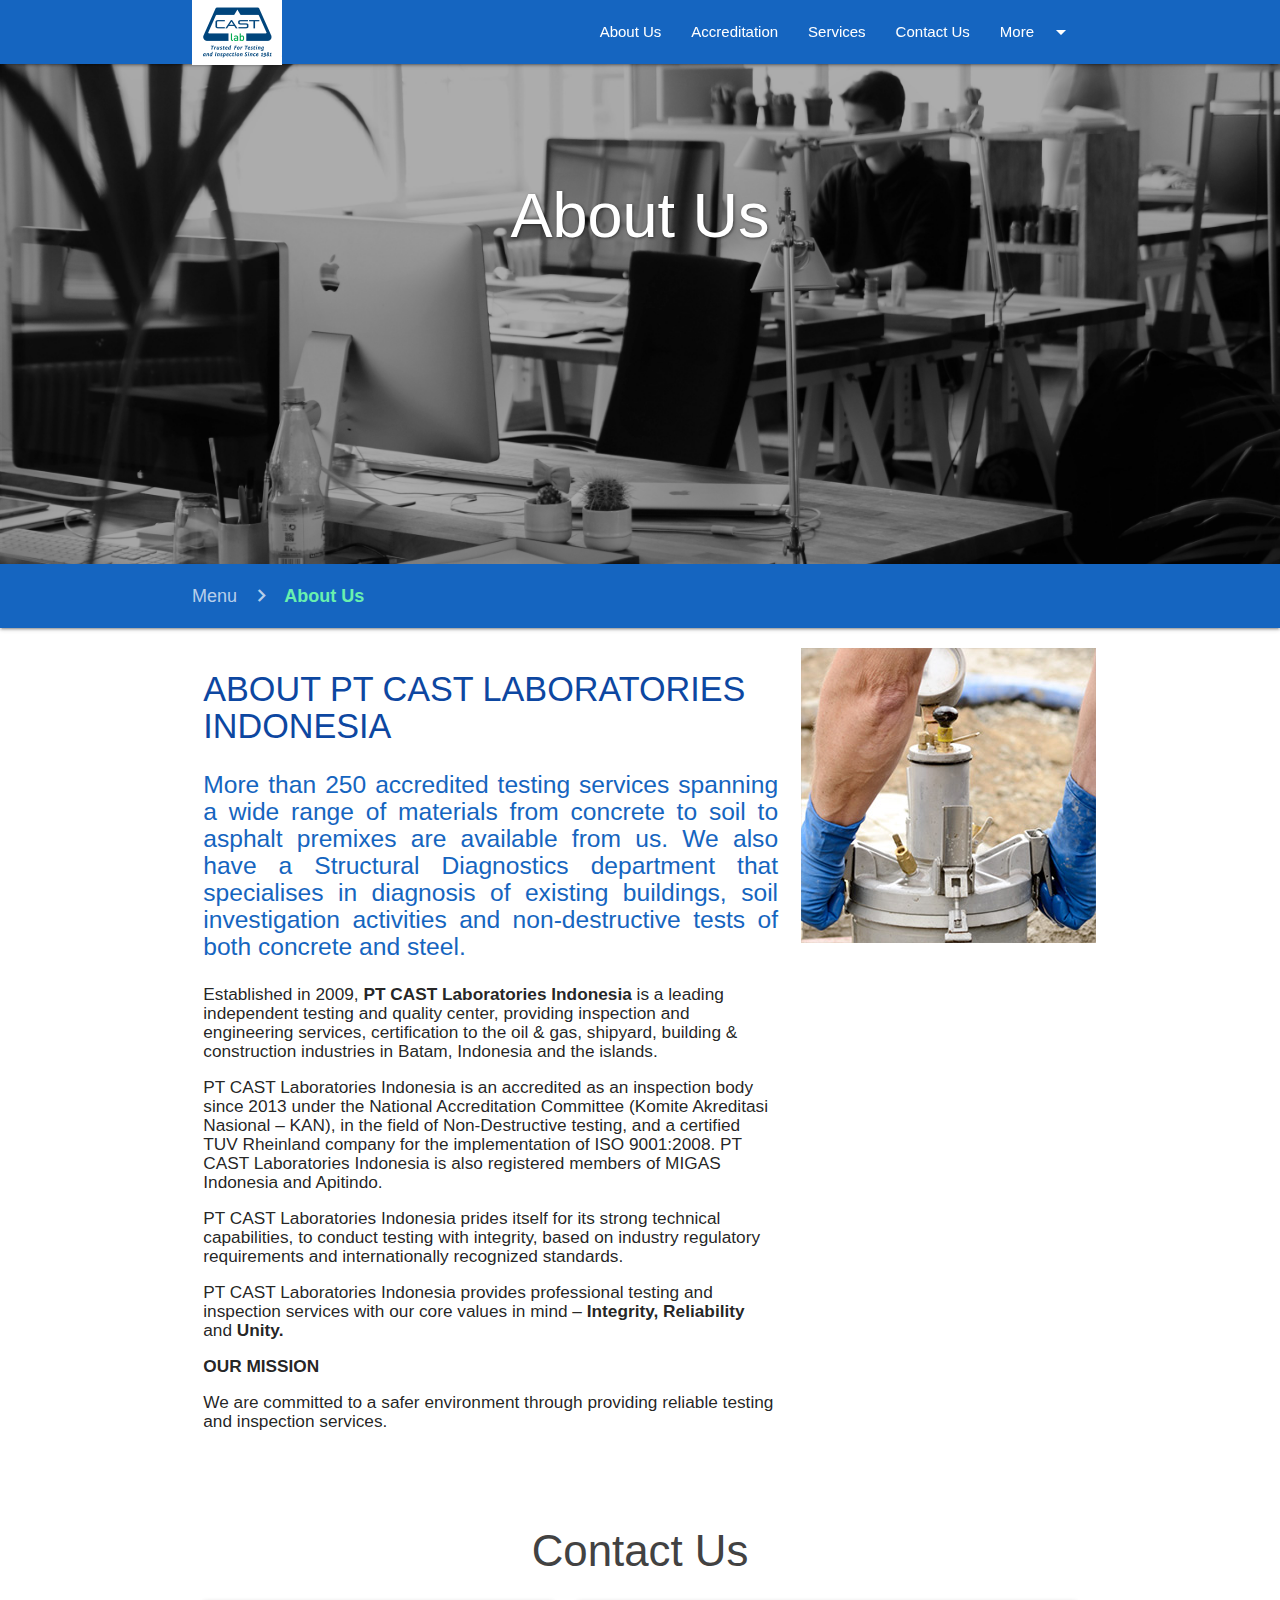
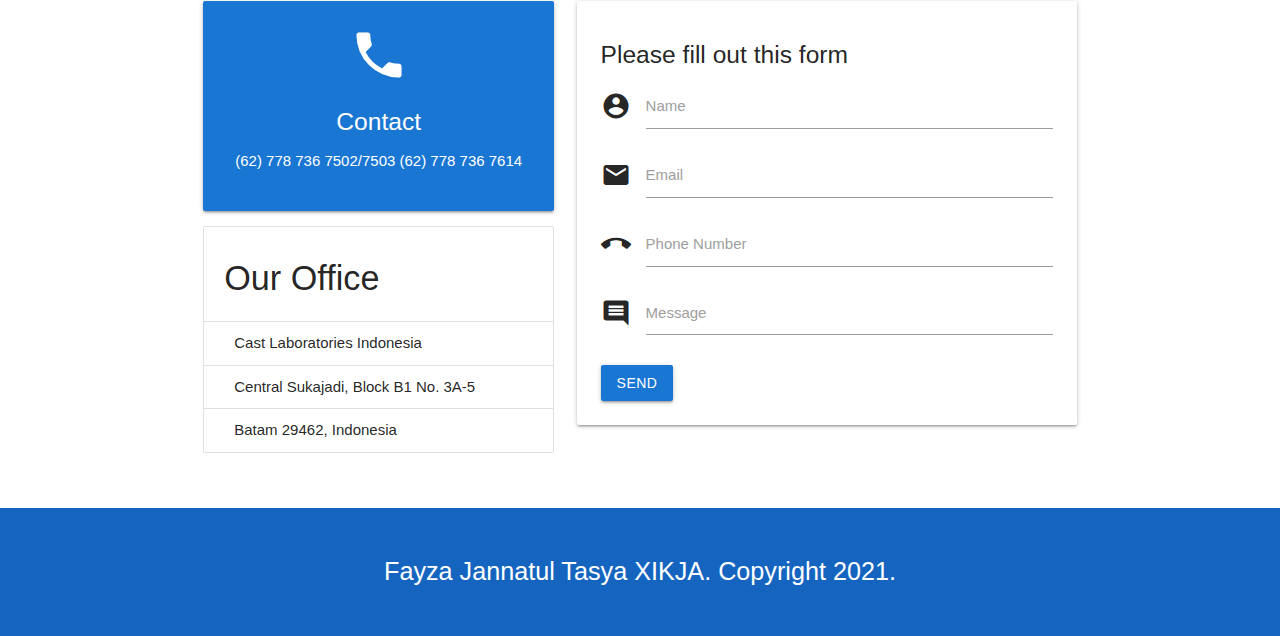
==== About Us.html @ 0413ca39 "first commit" ====
<!DOCTYPE html>
<html>
  <head>
    <!--Import Google Icon Font-->
    <link href="https://fonts.googleapis.com/icon?family=Material+Icons" rel="stylesheet">
    <!--Import materialize.css-->
    <link type="text/css" rel="stylesheet" href="css/materialize.min.css"  media="screen,projection"/>

    <!-- my CSS -->
    <link rel="stylesheet" href="css/style.css">


    <!--Let browser know website is optimized for mobile-->
    <meta name="viewport" content="width=device-width, initial-scale=1.0"/>

    <title>About Cast Laboratories</title>
  </head>

  <body>

    <!-- navbar -->
    <div class="navbar-fixed">
      <nav class="blue darken-3">
        <div class="container">
          <div class="nav-wrapper">
            <a href="index.html" class="brand-logo"><img class="materialize-logo" src="image/image1.png" width="90px" height="65px"></a>
            <a href="#" data-target="mobile-nav" class="sidenav-trigger"><i class="material-icons">menu</i></a>
            <ul class="right hide-on-med-and-down">
              <li><a href="index.html">About Us</a></li>
              <li><a href="index.html">Accreditation</a></li>
              <li><a href="index.html">Services</a></li>
              <li><a href="#contact">Contact Us</a></li>
              <li>
                <a class="dropdown-trigger" data-target="dropdown-menu" href="#">More<i class="material-icons right">arrow_drop_down</i></a>
              </li>
            </ul>

            <!-- Dropdown -->
            <ul id="dropdown-menu" class="dropdown-content">
              <li><a href="NDT.html"><i class="material-icons blue-text">invert_colors</i>NDT</a></li>
              <li><a href="heat.html"><i class="material-icons blue-text">search</i>Heat Treatment</a></li>
              <li class="divider"></li>
              <li><a href="index.html">About Us</a></li>
            </ul>
          </div>
        </div>
      </nav>
    </div>

    <!-- sidenav -->
    <ul class="sidenav" id="mobile-nav">
      <li><a href="">About Us</a></li>
      <li><a href="">Accreditation</a></li>
      <li><a href="">Services</a></li>
      <li><a href="">Contact Us</a></li>
      <li>
          <a class="dropdown-trigger" data-target="dropdown1" href="#">More<i class="material-icons right">arrow_drop_down</i></a></li>
    </ul>

      <!-- Dropdown1 -->
      <ul id="dropdown1" class="dropdown-content">
        <li><a href="NDT.html"><i class="material-icons blue-text">invert_colors</i>NDT</a></li>
        <li><a href="HT.html"><i class="material-icons blue-text">search</i>Heat Treatment</a></li>
        <li class="divider"></li>
        <li><a href="#">About Us</a></li>
      </ul>
    </ul>

    <!-- slider -->
    <div class="slider">
      <ul class="slides">
        <li>
          <img src="image/img1.jpg">
          <div class="caption">
            <h1 align="center">About Us</h1>
          </div>
        </li>
      </ul>
    </div>

    <!-- page -->
    <nav class="blue darken-3">
      <div class="nav-wrapper">
        <div class="container">
          <div class="col s12">
            <a href="index.html" class="breadcrumb">Menu</a>
            <a href="#NDT" class="breadcrumb green-text text-accent-2"><b>About Us</b></a>  
          </div>
        </div>
      </div>
    </nav>

    <!-- body -->
    <section id="NDT" class="NDT scrollspy">
      <div class="container">
        <div class="row">
          <div class="col s4 push-s8"><span class="flow-text"><img src="image/img10.jpg"></span></div>
            <div class="col s8 pull-s4"><span class="flow-text"><h4 class="blue-text text-darken-4">ABOUT PT CAST LABORATORIES INDONESIA</h4>
              <h5 class="blue-text text-darken-3" align="justify"><p>More than 250 accredited testing services spanning a wide range of materials from concrete to soil to asphalt premixes are available from us. We also have a Structural Diagnostics department that specialises in diagnosis of existing buildings, soil investigation activities and non-destructive tests of both concrete and steel.</p></h5>
              <h6>Established in 2009, <b>PT CAST Laboratories Indonesia</b> is a leading independent testing and quality center, providing inspection and engineering services, certification to the oil & gas, shipyard, building & construction industries in Batam, Indonesia and the islands. <p></p>PT CAST Laboratories Indonesia is an accredited as an inspection body since 2013 under the National Accreditation Committee (Komite Akreditasi Nasional – KAN), in the field of Non-Destructive testing, and a certified TUV Rheinland company for the implementation of ISO 9001:2008. PT CAST Laboratories Indonesia is also registered members of MIGAS Indonesia and Apitindo.<p></p>PT CAST Laboratories Indonesia prides itself for its strong technical capabilities, to conduct testing with integrity, based on industry regulatory requirements and internationally recognized standards.<p></p>PT CAST Laboratories Indonesia provides professional testing and inspection services with our core values in mind – <b>Integrity, Reliability</b> and <b>Unity.</b><p><b>OUR MISSION</b></p>We are committed to a safer environment through providing reliable testing and inspection services.</h6></span></div>
            </div>
          </div>
      </div>
    </section>


    <!-- Contact Us -->
    <section id="contact" class="contact scrollspy">
      <div class="container">
        <h3 class="light grey-text text-darken-3 center">Contact Us</h3>
        <div class="row">
          <div class="col m5 s12">
            <div class="card-panel blue darken-2 center white-text">
              <i class="material-icons medium">phone</i>
              <h5>Contact</h5>
              <p>(62) 778 736 7502/7503 (62) 778 736 7614</p>
            </div>
            <ul class="collection with-header">
              <li class="collection-header"><h4>Our Office</h4></li>
              <li class="collection-item">Cast Laboratories Indonesia</li>
              <li class="collection-item">Central Sukajadi, Block B1 No. 3A-5</li>
              <li class="collection-item">Batam 29462, Indonesia</li>
            </ul>
          </div>

          <div class="col m7 s12">
            <form>
              <div class="card-panel">
                <h5>Please fill out this form</h5>
                  <div class="input-field">
                    <i class="material-icons prefix">account_circle</i>
                    <input id="icon_prefix" type="text" required class="validate">
                    <label for="icon_prefix">Name</label>
                  </div>
                  <div class="input-field">
                    <i class="material-icons prefix">email</i>
                    <input id="icon_prefix" type="email" required class="validate">
                    <label for="icon_prefix">Email</label>
                  </div>
                  <div class="input-field">
                    <i class="material-icons prefix">call_end</i>
                    <input id="icon_prefix" type="number" required class="validate">
                    <label for="icon_prefix">Phone Number</label>
                  </div>
                  <div class="input-field">
                    <i class="material-icons prefix">comment</i>
                    <textarea name="Message" id="icon_prefix" required class="materialize-textarea"></textarea>
                    <label for="icon_prefix">Message</label>
                  </div>
                  <button type="submit" class="btn blue darken-2">Send</button>
              </div>
            </form>
          </div>
        </div>
      </div>  
    </section>

    <!-- footer -->
    <footer class="blue darken-3 white-text center">
      <p class="flow-text">Fayza Jannatul Tasya XIKJA. Copyright 2021.</p>
    </footer>

    <!--JavaScript at end of body for optimized loading-->
    <script type="text/javascript" src="js/materialize.min.js"></script>
    <script>

      const dropdown = document.querySelectorAll('.dropdown-trigger');
      M.Dropdown.init(dropdown);

      const dropdown1 = document.querySelectorAll('.dropdown-trigger');
      M.Dropdown.init(dropdown1);


      const sidenav = document.querySelectorAll('.sidenav');
      M.Sidenav.init(sidenav);


      const slider = document.querySelectorAll('.slider');
      M.Slider.init(slider, {
        indicators: false,
        height: 500,
        transition: 600,
        interval: 3000
      });

      const parallax = document.querySelectorAll('.parallax');
      M.Parallax.init(parallax);

      const scroll = document.querySelectorAll('.scrollspy');
      M.ScrollSpy.init(scroll, {
        scrollOffset: 50
      });

    </script>
  </body>
</html>
---- css/style.css ----
.slider h3,
.slider h1,
.slider h5, 
.accreditation h3 {
	text-shadow: 1px 1px 3px rgba(0,0,0,0.5);
}


.parallax-container {
	height: 240px;
}


section, footer, services {
	padding: 20px 0px;
}
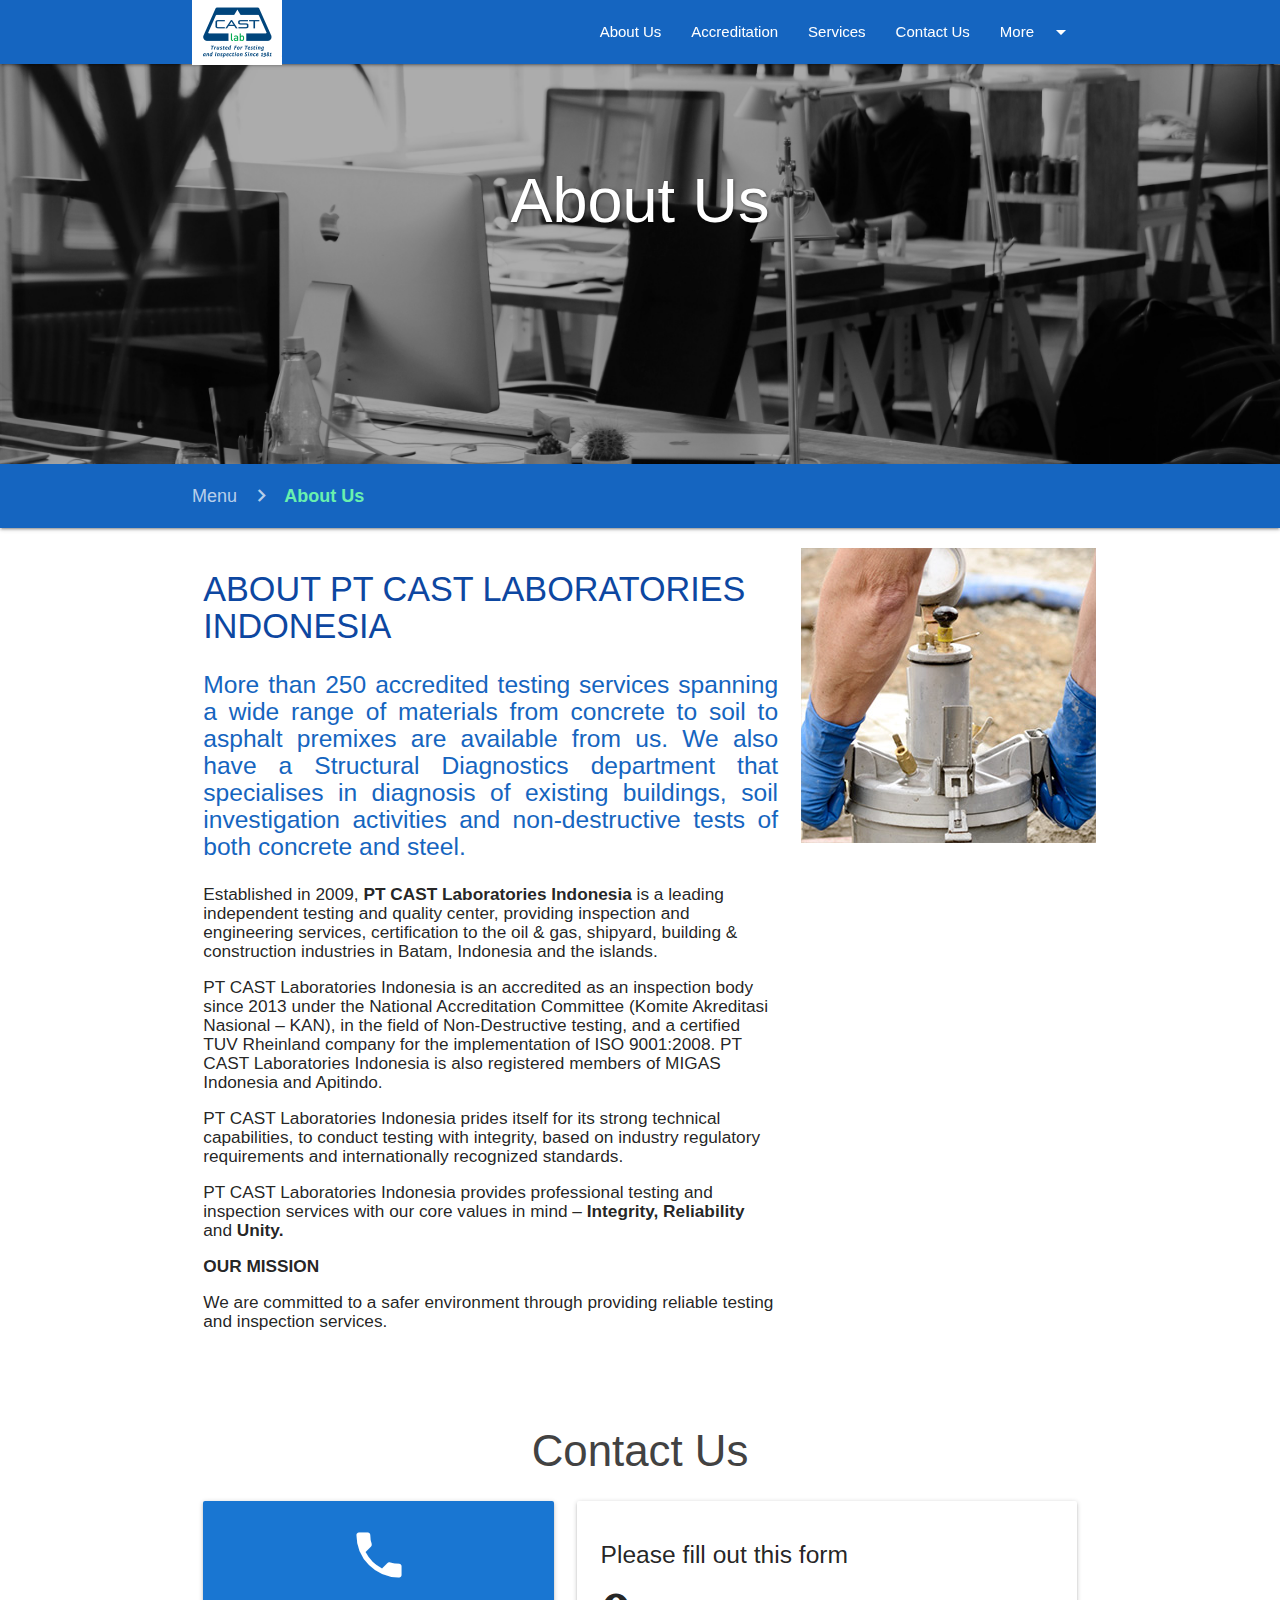
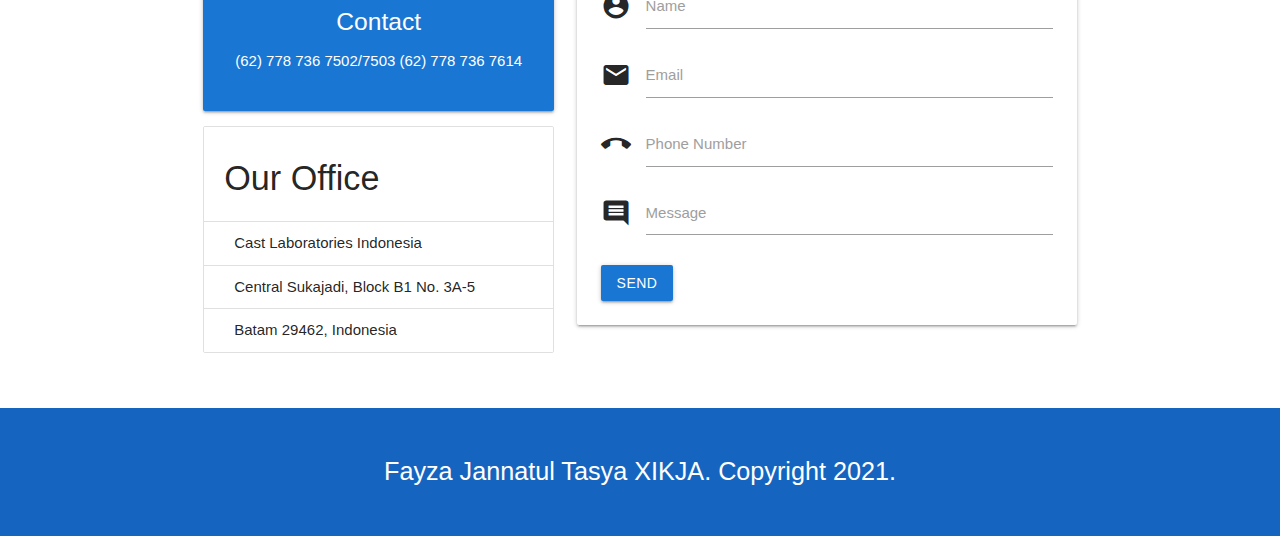
==== commit 01220b35: "first commit" ====
--- a/About Us.html
+++ b/About Us.html
@@ -13,7 +13,7 @@
     <!--Let browser know website is optimized for mobile-->
     <meta name="viewport" content="width=device-width, initial-scale=1.0"/>
 
-    <title>About Cast Laboratories</title>
+    <title>About Us - Cast Laboratories</title>
   </head>
 
   <body>
@@ -84,18 +84,18 @@
         <div class="container">
           <div class="col s12">
             <a href="index.html" class="breadcrumb">Menu</a>
-            <a href="#NDT" class="breadcrumb green-text text-accent-2"><b>About Us</b></a>  
+            <a href="#aboutus" class="breadcrumb green-text text-accent-2"><b>About Us</b></a>  
           </div>
         </div>
       </div>
     </nav>
 
     <!-- body -->
-    <section id="NDT" class="NDT scrollspy">
+    <section id="aboutus" class="aboutus scrollspy">
       <div class="container">
         <div class="row">
-          <div class="col s4 push-s8"><span class="flow-text"><img src="image/img10.jpg"></span></div>
-            <div class="col s8 pull-s4"><span class="flow-text"><h4 class="blue-text text-darken-4">ABOUT PT CAST LABORATORIES INDONESIA</h4>
+          <div class="center col m4 push-m8 s12"><span class="flow-text"><img src="image/img10.jpg"></span></div>
+            <div class="col m8 pull-m4 s12"><span class="flow-text"><h4 class="blue-text text-darken-4">ABOUT PT CAST LABORATORIES INDONESIA</h4>
               <h5 class="blue-text text-darken-3" align="justify"><p>More than 250 accredited testing services spanning a wide range of materials from concrete to soil to asphalt premixes are available from us. We also have a Structural Diagnostics department that specialises in diagnosis of existing buildings, soil investigation activities and non-destructive tests of both concrete and steel.</p></h5>
               <h6>Established in 2009, <b>PT CAST Laboratories Indonesia</b> is a leading independent testing and quality center, providing inspection and engineering services, certification to the oil & gas, shipyard, building & construction industries in Batam, Indonesia and the islands. <p></p>PT CAST Laboratories Indonesia is an accredited as an inspection body since 2013 under the National Accreditation Committee (Komite Akreditasi Nasional – KAN), in the field of Non-Destructive testing, and a certified TUV Rheinland company for the implementation of ISO 9001:2008. PT CAST Laboratories Indonesia is also registered members of MIGAS Indonesia and Apitindo.<p></p>PT CAST Laboratories Indonesia prides itself for its strong technical capabilities, to conduct testing with integrity, based on industry regulatory requirements and internationally recognized standards.<p></p>PT CAST Laboratories Indonesia provides professional testing and inspection services with our core values in mind – <b>Integrity, Reliability</b> and <b>Unity.</b><p><b>OUR MISSION</b></p>We are committed to a safer environment through providing reliable testing and inspection services.</h6></span></div>
             </div>
@@ -178,9 +178,8 @@
       const slider = document.querySelectorAll('.slider');
       M.Slider.init(slider, {
         indicators: false,
-        height: 500,
-        transition: 600,
-        interval: 3000
+        height: 400,
+
       });
 
       const parallax = document.querySelectorAll('.parallax');
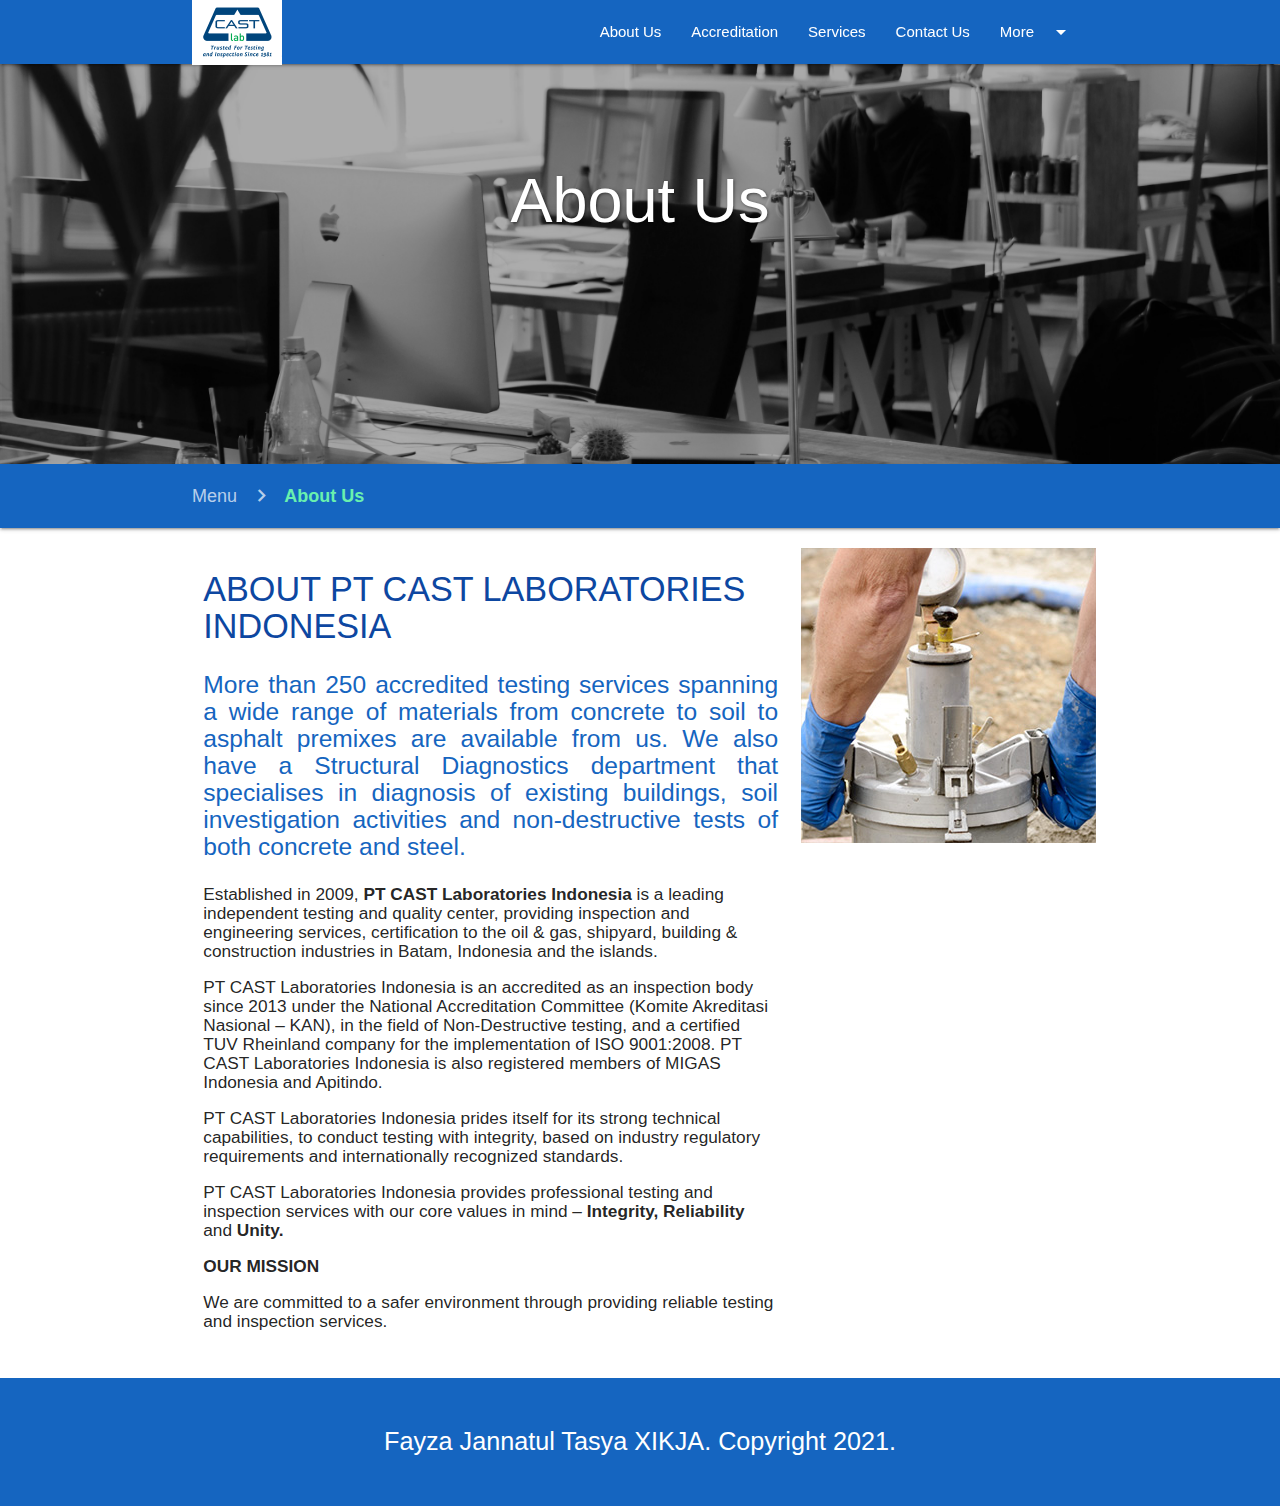
==== commit b193cbd8: "first commit" ====
--- a/About Us.html
+++ b/About Us.html
@@ -40,7 +40,7 @@
               <li><a href="NDT.html"><i class="material-icons blue-text">invert_colors</i>NDT</a></li>
               <li><a href="heat.html"><i class="material-icons blue-text">search</i>Heat Treatment</a></li>
               <li class="divider"></li>
-              <li><a href="index.html">About Us</a></li>
+              <li><a href="About Us.html">About Us</a></li>
             </ul>
           </div>
         </div>
@@ -49,12 +49,12 @@
 
     <!-- sidenav -->
     <ul class="sidenav" id="mobile-nav">
-      <li><a href="">About Us</a></li>
-      <li><a href="">Accreditation</a></li>
-      <li><a href="">Services</a></li>
-      <li><a href="">Contact Us</a></li>
+      <li><a href="index.html">About Us</a></li>
+      <li><a href="index.html">Accreditation</a></li>
+      <li><a href="index.html">Services</a></li>
+      <li><a href="contact">Contact Us</a></li>
       <li>
-          <a class="dropdown-trigger" data-target="dropdown1" href="#">More<i class="material-icons right">arrow_drop_down</i></a></li>
+          <a class="dropdown-trigger" data-target="dropdown1" href="#dropdown1">More<i class="material-icons right">arrow_drop_down</i></a></li>
     </ul>
 
       <!-- Dropdown1 -->
@@ -62,7 +62,7 @@
         <li><a href="NDT.html"><i class="material-icons blue-text">invert_colors</i>NDT</a></li>
         <li><a href="HT.html"><i class="material-icons blue-text">search</i>Heat Treatment</a></li>
         <li class="divider"></li>
-        <li><a href="#">About Us</a></li>
+        <li><a href="About Us.html">About Us</a></li>
       </ul>
     </ul>
 
@@ -104,56 +104,6 @@
     </section>
 
 
-    <!-- Contact Us -->
-    <section id="contact" class="contact scrollspy">
-      <div class="container">
-        <h3 class="light grey-text text-darken-3 center">Contact Us</h3>
-        <div class="row">
-          <div class="col m5 s12">
-            <div class="card-panel blue darken-2 center white-text">
-              <i class="material-icons medium">phone</i>
-              <h5>Contact</h5>
-              <p>(62) 778 736 7502/7503 (62) 778 736 7614</p>
-            </div>
-            <ul class="collection with-header">
-              <li class="collection-header"><h4>Our Office</h4></li>
-              <li class="collection-item">Cast Laboratories Indonesia</li>
-              <li class="collection-item">Central Sukajadi, Block B1 No. 3A-5</li>
-              <li class="collection-item">Batam 29462, Indonesia</li>
-            </ul>
-          </div>
-
-          <div class="col m7 s12">
-            <form>
-              <div class="card-panel">
-                <h5>Please fill out this form</h5>
-                  <div class="input-field">
-                    <i class="material-icons prefix">account_circle</i>
-                    <input id="icon_prefix" type="text" required class="validate">
-                    <label for="icon_prefix">Name</label>
-                  </div>
-                  <div class="input-field">
-                    <i class="material-icons prefix">email</i>
-                    <input id="icon_prefix" type="email" required class="validate">
-                    <label for="icon_prefix">Email</label>
-                  </div>
-                  <div class="input-field">
-                    <i class="material-icons prefix">call_end</i>
-                    <input id="icon_prefix" type="number" required class="validate">
-                    <label for="icon_prefix">Phone Number</label>
-                  </div>
-                  <div class="input-field">
-                    <i class="material-icons prefix">comment</i>
-                    <textarea name="Message" id="icon_prefix" required class="materialize-textarea"></textarea>
-                    <label for="icon_prefix">Message</label>
-                  </div>
-                  <button type="submit" class="btn blue darken-2">Send</button>
-              </div>
-            </form>
-          </div>
-        </div>
-      </div>  
-    </section>
 
     <!-- footer -->
     <footer class="blue darken-3 white-text center">
